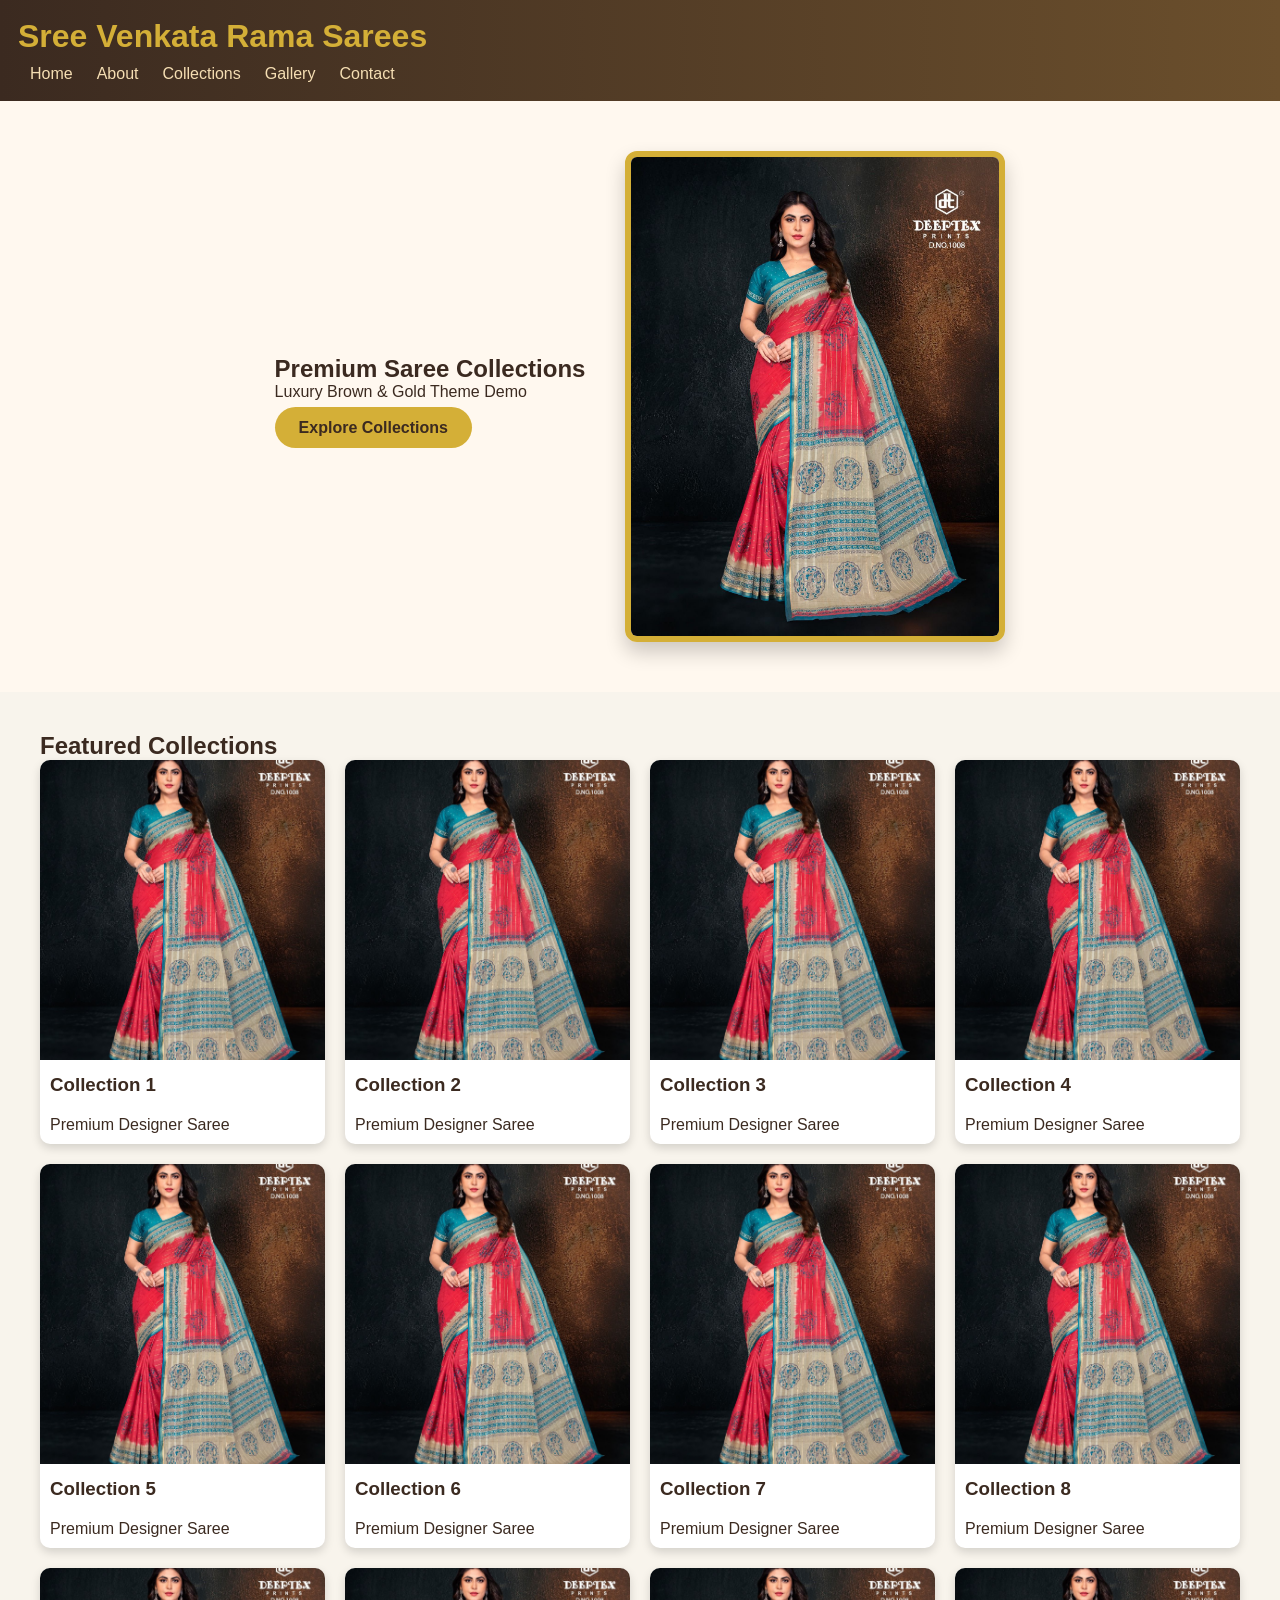
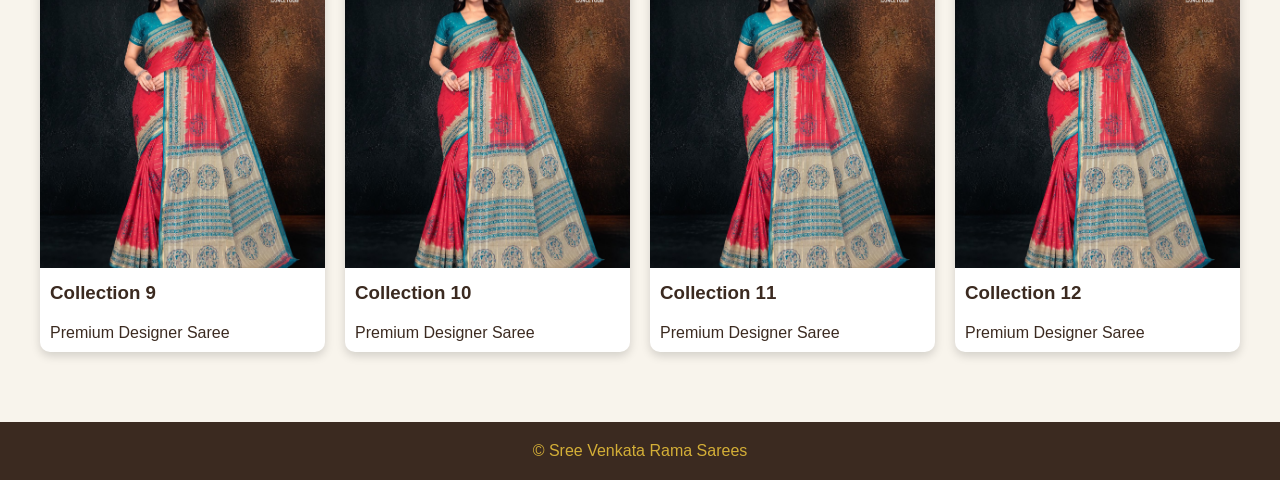
==== index.html @ 3eb6104e "sree venkata rama sarees" ====
<!doctype html><html><head><meta charset='utf-8'><meta name='viewport' content='width=device-width,initial-scale=1'><title>Sree Venkata Rama Sarees</title><link rel='stylesheet' href='css/style.css'></head><body>
<header><h1>Sree Venkata Rama Sarees</h1><nav><a href="index.html">Home</a><a href="about.html">About</a><a href="collections.html">Collections</a><a href="gallery.html">Gallery</a><a href="contact.html">Contact</a></nav></header>
<section class='hero'><div><h2>Premium Saree Collections</h2><p>Luxury Brown & Gold Theme Demo</p><br><a class='btn' href='collections.html'>Explore Collections</a></div><img src='images/saree.jpg'></section>
<section class='section'><h2>Featured Collections</h2><div class='grid'><div class='card'><img src='images/saree.jpg'><h3>Collection 1</h3><p>Premium Designer Saree</p></div><div class='card'><img src='images/saree.jpg'><h3>Collection 2</h3><p>Premium Designer Saree</p></div><div class='card'><img src='images/saree.jpg'><h3>Collection 3</h3><p>Premium Designer Saree</p></div><div class='card'><img src='images/saree.jpg'><h3>Collection 4</h3><p>Premium Designer Saree</p></div><div class='card'><img src='images/saree.jpg'><h3>Collection 5</h3><p>Premium Designer Saree</p></div><div class='card'><img src='images/saree.jpg'><h3>Collection 6</h3><p>Premium Designer Saree</p></div><div class='card'><img src='images/saree.jpg'><h3>Collection 7</h3><p>Premium Designer Saree</p></div><div class='card'><img src='images/saree.jpg'><h3>Collection 8</h3><p>Premium Designer Saree</p></div><div class='card'><img src='images/saree.jpg'><h3>Collection 9</h3><p>Premium Designer Saree</p></div><div class='card'><img src='images/saree.jpg'><h3>Collection 10</h3><p>Premium Designer Saree</p></div><div class='card'><img src='images/saree.jpg'><h3>Collection 11</h3><p>Premium Designer Saree</p></div><div class='card'><img src='images/saree.jpg'><h3>Collection 12</h3><p>Premium Designer Saree</p></div></div></section><footer>© Sree Venkata Rama Sarees</footer><script src='js/script.js'></script></body></html>
---- css/style.css ----
*{margin:0;padding:0;box-sizing:border-box;font-family:Segoe UI,sans-serif}
body{background:#f8f4ec;color:#3b2a20}
header{background:linear-gradient(90deg,#3b2a20,#6b4f2c);color:#d4af37;padding:18px;position:sticky;top:0}
nav{margin-top:10px}nav a{color:#f5deb3;text-decoration:none;margin:0 12px}
.hero{display:flex;align-items:center;justify-content:center;gap:40px;padding:50px;background:#fff8ef;flex-wrap:wrap}
.hero img{width:380px;border:6px solid #d4af37;border-radius:12px;box-shadow:0 10px 20px rgba(0,0,0,.2)}
.btn{background:#d4af37;color:#3b2a20;padding:12px 24px;border-radius:30px;text-decoration:none;font-weight:bold}
.section{padding:40px}.grid{display:grid;grid-template-columns:repeat(auto-fit,minmax(240px,1fr));gap:20px}
.card{background:white;border-radius:10px;overflow:hidden;box-shadow:0 4px 10px rgba(0,0,0,.15)}
.card img{width:100%;height:300px;object-fit:cover}
.card h3,.card p{padding:10px}
footer{background:#3b2a20;color:#d4af37;text-align:center;padding:20px;margin-top:30px}
iframe{border:0;border-radius:10px}
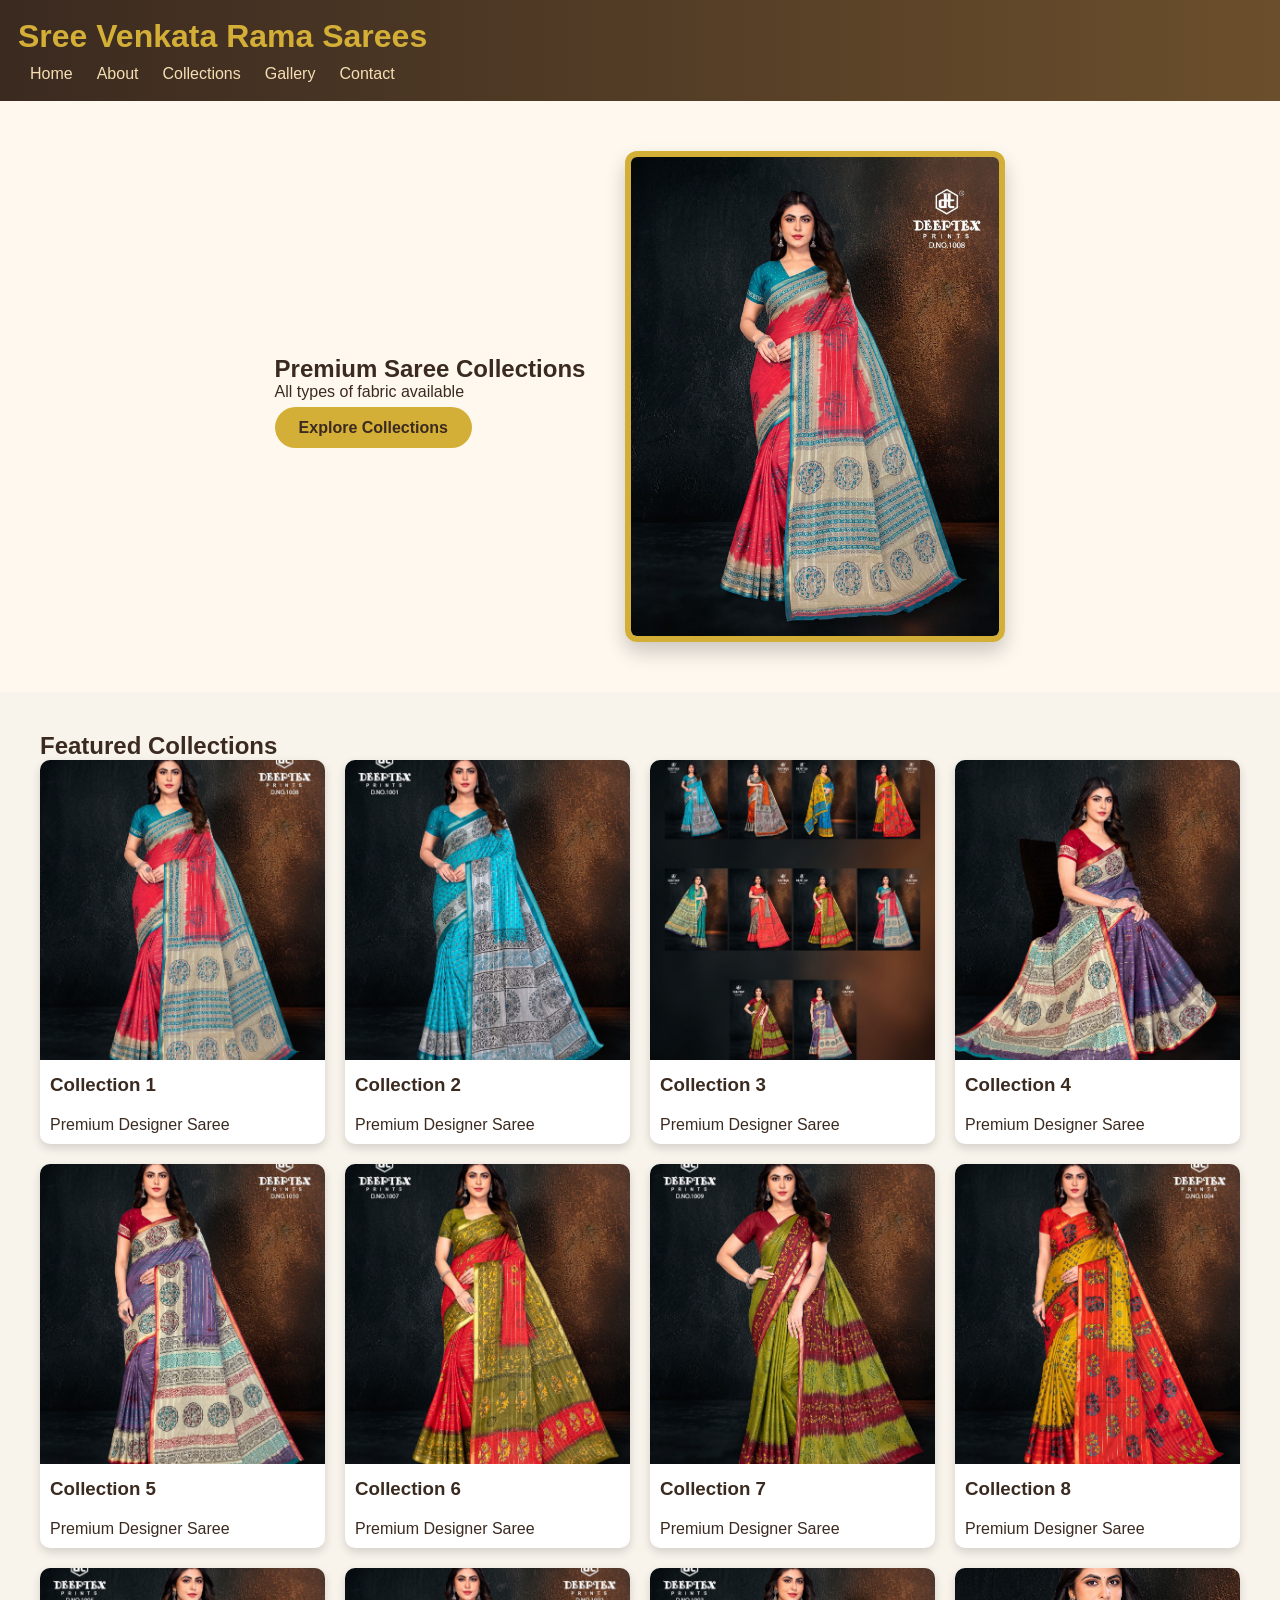
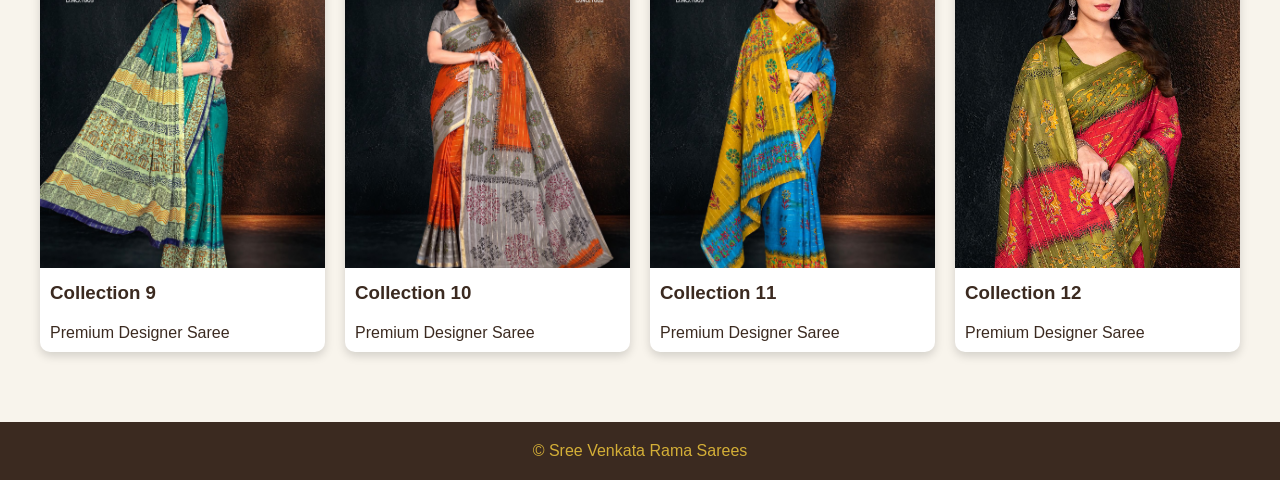
==== commit 39da72ea: "sree venkata rama sarees_1" ====
--- a/index.html
+++ b/index.html
@@ -1,4 +1,80 @@
-<!doctype html><html><head><meta charset='utf-8'><meta name='viewport' content='width=device-width,initial-scale=1'><title>Sree Venkata Rama Sarees</title><link rel='stylesheet' href='css/style.css'></head><body>
-<header><h1>Sree Venkata Rama Sarees</h1><nav><a href="index.html">Home</a><a href="about.html">About</a><a href="collections.html">Collections</a><a href="gallery.html">Gallery</a><a href="contact.html">Contact</a></nav></header>
-<section class='hero'><div><h2>Premium Saree Collections</h2><p>Luxury Brown & Gold Theme Demo</p><br><a class='btn' href='collections.html'>Explore Collections</a></div><img src='images/saree.jpg'></section>
-<section class='section'><h2>Featured Collections</h2><div class='grid'><div class='card'><img src='images/saree.jpg'><h3>Collection 1</h3><p>Premium Designer Saree</p></div><div class='card'><img src='images/saree.jpg'><h3>Collection 2</h3><p>Premium Designer Saree</p></div><div class='card'><img src='images/saree.jpg'><h3>Collection 3</h3><p>Premium Designer Saree</p></div><div class='card'><img src='images/saree.jpg'><h3>Collection 4</h3><p>Premium Designer Saree</p></div><div class='card'><img src='images/saree.jpg'><h3>Collection 5</h3><p>Premium Designer Saree</p></div><div class='card'><img src='images/saree.jpg'><h3>Collection 6</h3><p>Premium Designer Saree</p></div><div class='card'><img src='images/saree.jpg'><h3>Collection 7</h3><p>Premium Designer Saree</p></div><div class='card'><img src='images/saree.jpg'><h3>Collection 8</h3><p>Premium Designer Saree</p></div><div class='card'><img src='images/saree.jpg'><h3>Collection 9</h3><p>Premium Designer Saree</p></div><div class='card'><img src='images/saree.jpg'><h3>Collection 10</h3><p>Premium Designer Saree</p></div><div class='card'><img src='images/saree.jpg'><h3>Collection 11</h3><p>Premium Designer Saree</p></div><div class='card'><img src='images/saree.jpg'><h3>Collection 12</h3><p>Premium Designer Saree</p></div></div></section><footer>© Sree Venkata Rama Sarees</footer><script src='js/script.js'></script></body></html>+<!doctype html>
+<html>
+
+<head>
+    <meta charset='utf-8'>
+    <meta name='viewport' content='width=device-width,initial-scale=1'>
+    <title>Sree Venkata Rama Sarees</title>
+    <link rel='stylesheet' href='css/style.css'>
+</head>
+
+<body>
+    <header>
+        <h1>Sree Venkata Rama Sarees</h1>
+        <nav><a href="index.html">Home</a><a href="about.html">About</a><a href="collections.html">Collections</a><a
+                href="gallery.html">Gallery</a><a href="contact.html">Contact</a></nav>
+    </header>
+    <section class='hero'>
+        <div>
+            <h2>Premium Saree Collections</h2>
+            <p>All types of fabric available</p><br><a class='btn' href='collections.html'>Explore Collections</a>
+        </div><img src='images/saree.jpg'>
+    </section>
+    <section class='section'>
+        <h2>Featured Collections</h2>
+        <div class='grid'>
+            <div class='card'><img src='images/saree_1.jpeg'>
+                <h3>Collection 1</h3>
+                <p>Premium Designer Saree</p>
+            </div>
+            <div class='card'><img src='images/saree_2.jpeg'>
+                <h3>Collection 2</h3>
+                <p>Premium Designer Saree</p>
+            </div>
+            <div class='card'><img src='images/saree_3.jpeg'>
+                <h3>Collection 3</h3>
+                <p>Premium Designer Saree</p>
+            </div>
+            <div class='card'><img src='images/saree_4.jpeg'>
+                <h3>Collection 4</h3>
+                <p>Premium Designer Saree</p>
+            </div>
+            <div class='card'><img src='images/saree_5.jpeg'>
+                <h3>Collection 5</h3>
+                <p>Premium Designer Saree</p>
+            </div>
+            <div class='card'><img src='images/saree_6.jpeg'>
+                <h3>Collection 6</h3>
+                <p>Premium Designer Saree</p>
+            </div>
+            <div class='card'><img src='images/saree_7.jpeg'>
+                <h3>Collection 7</h3>
+                <p>Premium Designer Saree</p>
+            </div>
+            <div class='card'><img src='images/saree_8.jpeg'>
+                <h3>Collection 8</h3>
+                <p>Premium Designer Saree</p>
+            </div>
+            <div class='card'><img src='images/saree_9.jpeg'>
+                <h3>Collection 9</h3>
+                <p>Premium Designer Saree</p>
+            </div>
+            <div class='card'><img src='images/saree_10.jpeg'>
+                <h3>Collection 10</h3>
+                <p>Premium Designer Saree</p>
+            </div>
+            <div class='card'><img src='images/saree_11.jpeg'>
+                <h3>Collection 11</h3>
+                <p>Premium Designer Saree</p>
+            </div>
+            <div class='card'><img src='images/saree_12.jpeg'>
+                <h3>Collection 12</h3>
+                <p>Premium Designer Saree</p>
+            </div>
+        </div>
+    </section>
+    <footer>© Sree Venkata Rama Sarees</footer>
+    <script src='js/script.js'></script>
+</body>
+
+</html>
--- a/css/style.css
+++ b/css/style.css
@@ -1,13 +1,100 @@
-*{margin:0;padding:0;box-sizing:border-box;font-family:Segoe UI,sans-serif}
-body{background:#f8f4ec;color:#3b2a20}
-header{background:linear-gradient(90deg,#3b2a20,#6b4f2c);color:#d4af37;padding:18px;position:sticky;top:0}
-nav{margin-top:10px}nav a{color:#f5deb3;text-decoration:none;margin:0 12px}
-.hero{display:flex;align-items:center;justify-content:center;gap:40px;padding:50px;background:#fff8ef;flex-wrap:wrap}
-.hero img{width:380px;border:6px solid #d4af37;border-radius:12px;box-shadow:0 10px 20px rgba(0,0,0,.2)}
-.btn{background:#d4af37;color:#3b2a20;padding:12px 24px;border-radius:30px;text-decoration:none;font-weight:bold}
-.section{padding:40px}.grid{display:grid;grid-template-columns:repeat(auto-fit,minmax(240px,1fr));gap:20px}
-.card{background:white;border-radius:10px;overflow:hidden;box-shadow:0 4px 10px rgba(0,0,0,.15)}
-.card img{width:100%;height:300px;object-fit:cover}
-.card h3,.card p{padding:10px}
-footer{background:#3b2a20;color:#d4af37;text-align:center;padding:20px;margin-top:30px}
-iframe{border:0;border-radius:10px}+* {
+    margin: 0;
+    padding: 0;
+    box-sizing: border-box;
+    font-family: Segoe UI, sans-serif
+}
+
+body {
+    background: #f8f4ec;
+    color: #3b2a20
+}
+
+header {
+    background: linear-gradient(90deg, #3b2a20, #6b4f2c);
+    color: #d4af37;
+    padding: 18px;
+    position: sticky;
+    top: 0
+}
+
+nav {
+    margin-top: 10px
+}
+
+nav a {
+    color: #f5deb3;
+    text-decoration: none;
+    margin: 0 12px
+}
+
+.hero {
+    display: flex;
+    align-items: center;
+    justify-content: center;
+    gap: 40px;
+    padding: 50px;
+    background: #fff8ef;
+    flex-wrap: wrap
+}
+
+.hero img {
+    width: 380px;
+    border: 6px solid #d4af37;
+    border-radius: 12px;
+    box-shadow: 0 10px 20px rgba(0, 0, 0, .2)
+}
+
+.btn {
+    background: #d4af37;
+    color: #3b2a20;
+    padding: 12px 24px;
+    border-radius: 30px;
+    text-decoration: none;
+    font-weight: bold
+}
+
+.section {
+    padding: 40px
+}
+
+.grid {
+    display: grid;
+    grid-template-columns: repeat(auto-fit, minmax(240px, 1fr));
+    gap: 20px
+}
+
+.card {
+    background: white;
+    border-radius: 10px;
+    overflow: hidden;
+    box-shadow: 0 4px 10px rgba(0, 0, 0, .15)
+}
+
+.card img {
+    width: 100%;
+    height: 300px;
+    object-fit: cover
+}
+
+.card h3,
+.card p {
+    padding: 10px
+}
+
+footer {
+    background: #3b2a20;
+    color: #d4af37;
+    text-align: center;
+    padding: 20px;
+    margin-top: 30px
+}
+
+iframe {
+    border: 0;
+   
+    margin:20px;
+}
+.btn{
+
+margin-top:20px}
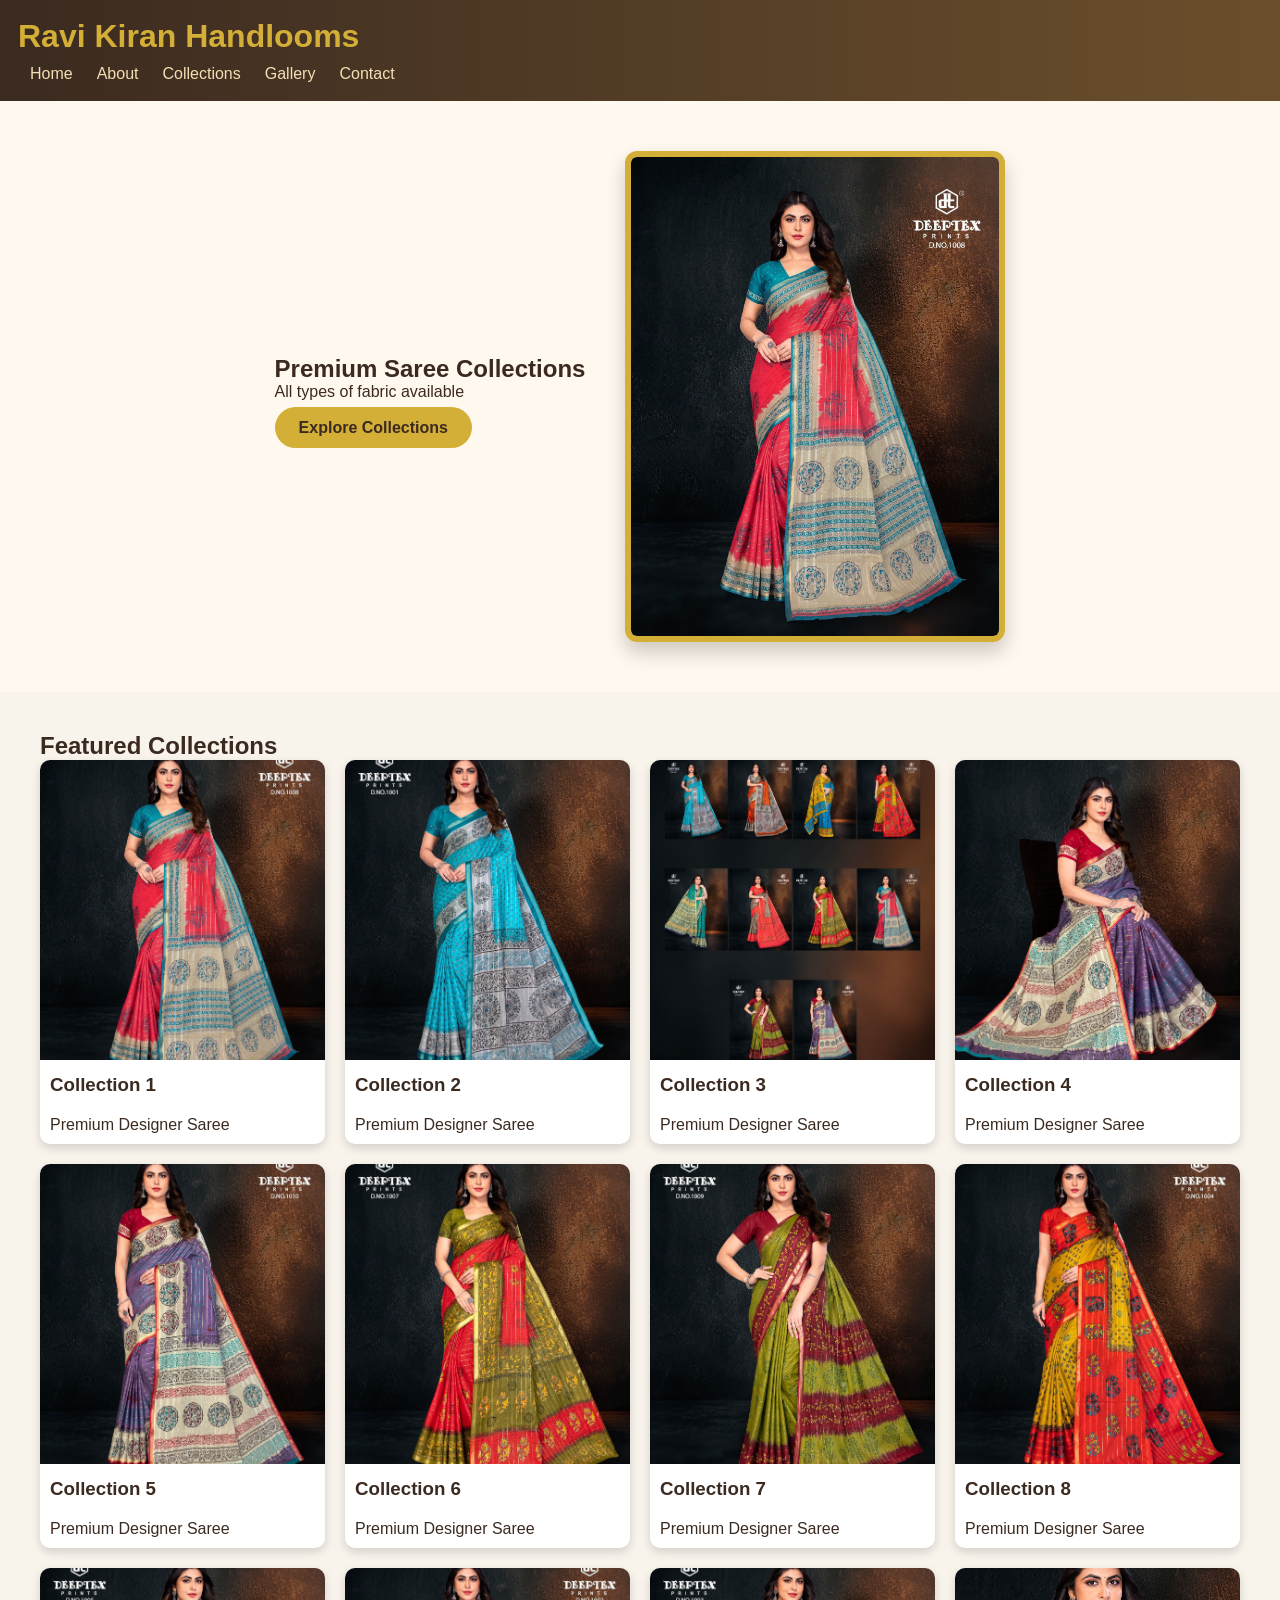
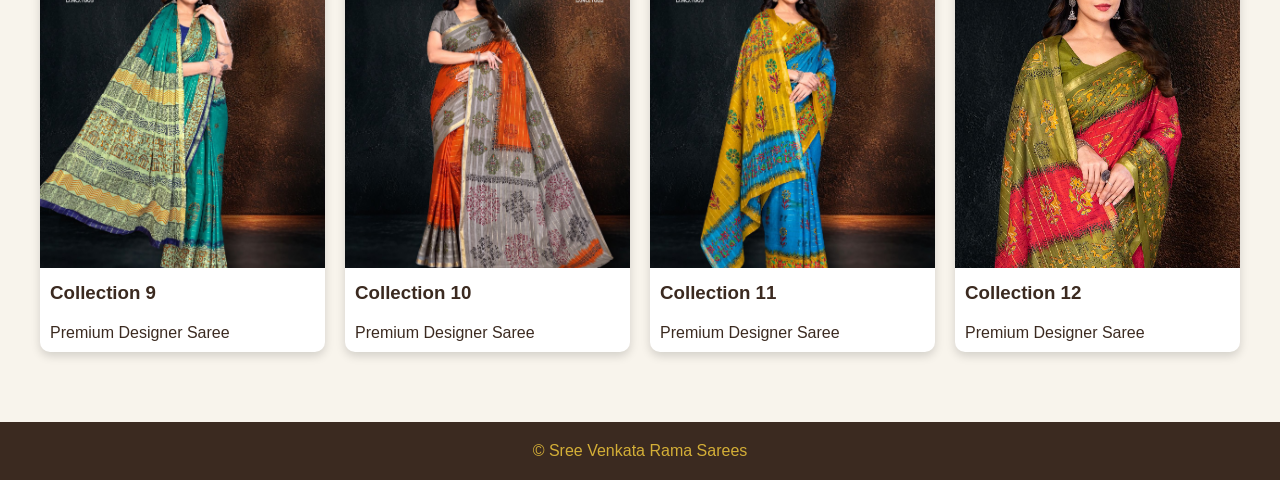
==== commit ad380d86: "Ravi kiran Handlooms" ====
--- a/index.html
+++ b/index.html
@@ -4,13 +4,13 @@
 <head>
     <meta charset='utf-8'>
     <meta name='viewport' content='width=device-width,initial-scale=1'>
-    <title>Sree Venkata Rama Sarees</title>
+    <title>Sree Venkata Rama Saree</title>
     <link rel='stylesheet' href='css/style.css'>
 </head>
 
 <body>
     <header>
-        <h1>Sree Venkata Rama Sarees</h1>
+        <h1>Ravi Kiran Handlooms</h1>
         <nav><a href="index.html">Home</a><a href="about.html">About</a><a href="collections.html">Collections</a><a
                 href="gallery.html">Gallery</a><a href="contact.html">Contact</a></nav>
     </header>
